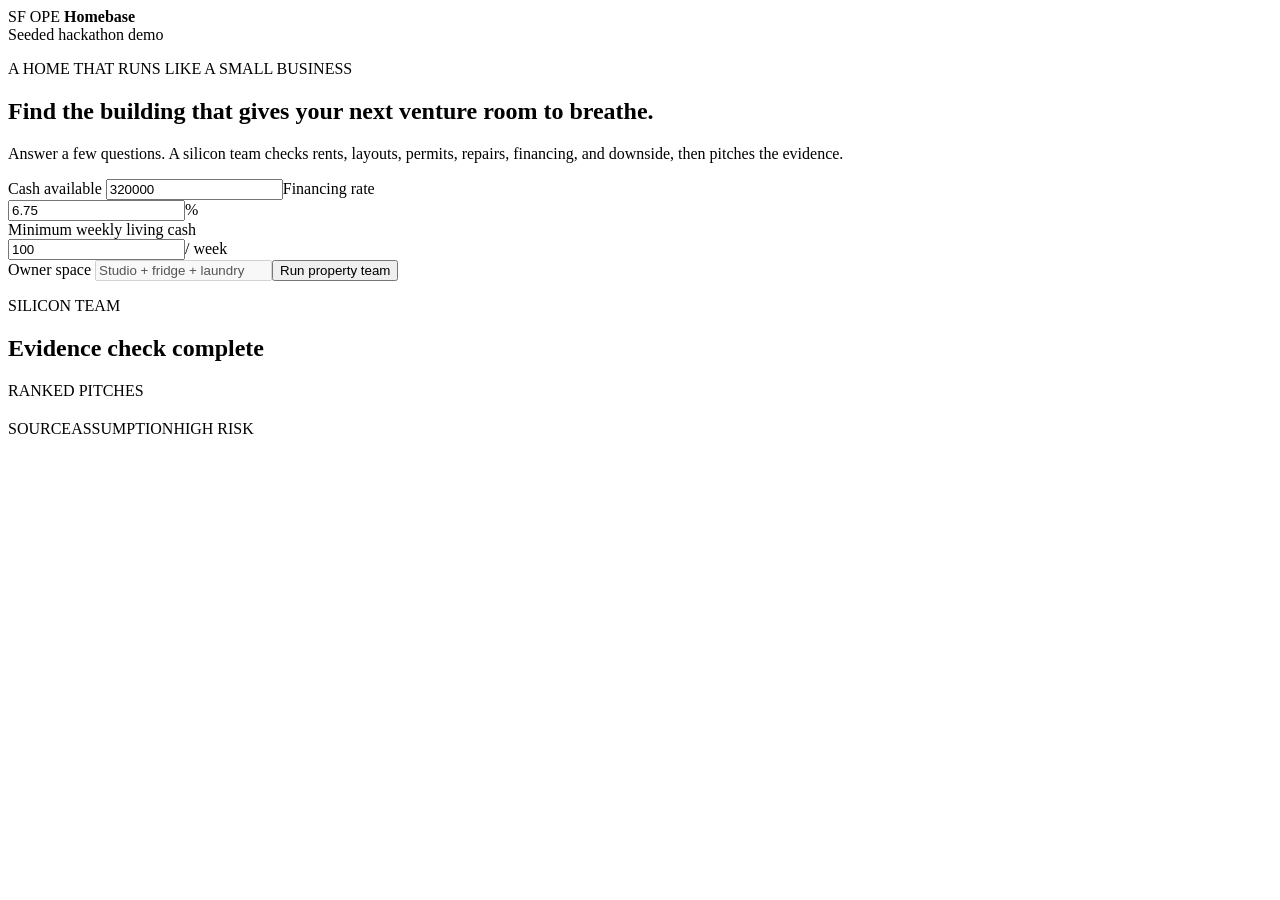
==== sf-ope-portal/templates/index.html @ 3e3f2c74 "Initial commit: SF OPE Homebase vertical slice" ====
<!doctype html><html><head><meta charset="utf-8"><meta name="viewport" content="width=device-width,initial-scale=1"><title>SF OPE Homebase</title><link rel="stylesheet" href="/static/app.css"></head><body><main><header><div class="brand">SF OPE <b>Homebase</b></div><div class="pill">Seeded hackathon demo</div></header><section class="hero"><div><p class="eyebrow">A HOME THAT RUNS LIKE A SMALL BUSINESS</p><h1>Find the building that gives your next venture room to breathe.</h1><p class="lede">Answer a few questions. A silicon team checks rents, layouts, permits, repairs, financing, and downside, then pitches the evidence.</p></div><form id="intake"><label>Cash available <input id="cash" type="number" value="320000"></label><label>Financing rate <div class="suffix"><input id="rate" type="number" step=".01" value="6.75"><span>%</span></div></label><label>Minimum weekly living cash <div class="suffix"><input id="floor" type="number" value="100"><span>/ week</span></div></label><label>Owner space <input value="Studio + fridge + laundry" disabled></label><button>Run property team</button></form></section><section id="work" class="hide"><div class="runbar"><div><p class="eyebrow">SILICON TEAM</p><h2>Evidence check complete</h2></div><div id="agents" class="agents"></div></div><div class="decision"><div><p class="eyebrow">RANKED PITCHES</p><h2 id="summary"></h2></div><div class="legend"><span class="tag src">SOURCE</span><span class="tag assume">ASSUMPTION</span><span class="tag danger">HIGH RISK</span></div></div><div id="cards"></div></section></main><script src="/static/app.js"></script></body></html>
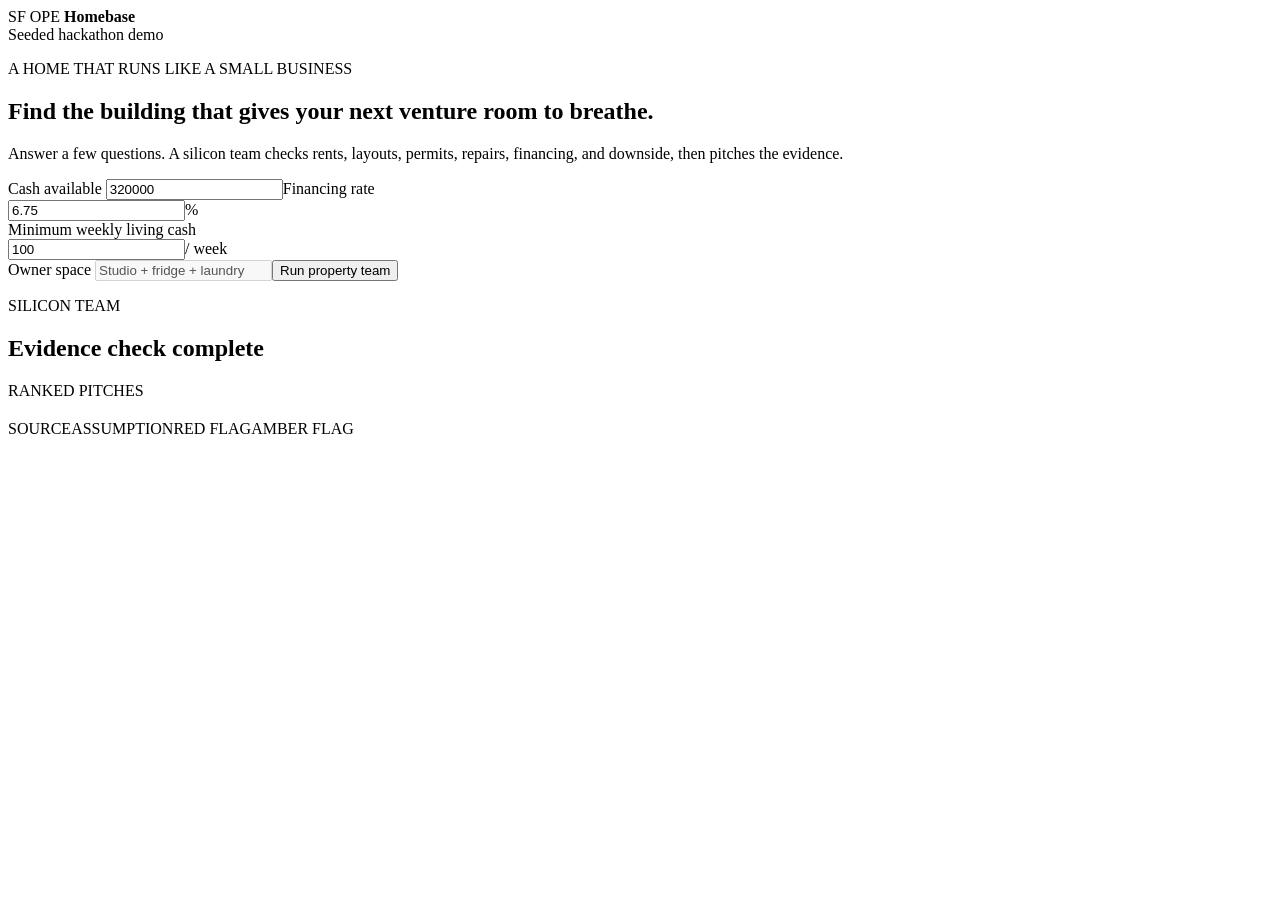
==== commit cddfdfc9: "Render decision briefs in the UI - Per-property numbers table with source tags ([listing]/[city-reco" ====
--- a/sf-ope-portal/templates/index.html
+++ b/sf-ope-portal/templates/index.html
@@ -1 +1 @@
-<!doctype html><html><head><meta charset="utf-8"><meta name="viewport" content="width=device-width,initial-scale=1"><title>SF OPE Homebase</title><link rel="stylesheet" href="/static/app.css"></head><body><main><header><div class="brand">SF OPE <b>Homebase</b></div><div class="pill">Seeded hackathon demo</div></header><section class="hero"><div><p class="eyebrow">A HOME THAT RUNS LIKE A SMALL BUSINESS</p><h1>Find the building that gives your next venture room to breathe.</h1><p class="lede">Answer a few questions. A silicon team checks rents, layouts, permits, repairs, financing, and downside, then pitches the evidence.</p></div><form id="intake"><label>Cash available <input id="cash" type="number" value="320000"></label><label>Financing rate <div class="suffix"><input id="rate" type="number" step=".01" value="6.75"><span>%</span></div></label><label>Minimum weekly living cash <div class="suffix"><input id="floor" type="number" value="100"><span>/ week</span></div></label><label>Owner space <input value="Studio + fridge + laundry" disabled></label><button>Run property team</button></form></section><section id="work" class="hide"><div class="runbar"><div><p class="eyebrow">SILICON TEAM</p><h2>Evidence check complete</h2></div><div id="agents" class="agents"></div></div><div class="decision"><div><p class="eyebrow">RANKED PITCHES</p><h2 id="summary"></h2></div><div class="legend"><span class="tag src">SOURCE</span><span class="tag assume">ASSUMPTION</span><span class="tag danger">HIGH RISK</span></div></div><div id="cards"></div></section></main><script src="/static/app.js"></script></body></html>
+<!doctype html><html><head><meta charset="utf-8"><meta name="viewport" content="width=device-width,initial-scale=1"><title>SF OPE Homebase</title><link rel="stylesheet" href="/static/app.css"></head><body><main><header><div class="brand">SF OPE <b>Homebase</b></div><div class="pill">Seeded hackathon demo</div></header><section class="hero"><div><p class="eyebrow">A HOME THAT RUNS LIKE A SMALL BUSINESS</p><h1>Find the building that gives your next venture room to breathe.</h1><p class="lede">Answer a few questions. A silicon team checks rents, layouts, permits, repairs, financing, and downside, then pitches the evidence.</p></div><form id="intake"><label>Cash available <input id="cash" type="number" value="320000"></label><label>Financing rate <div class="suffix"><input id="rate" type="number" step=".01" value="6.75"><span>%</span></div></label><label>Minimum weekly living cash <div class="suffix"><input id="floor" type="number" value="100"><span>/ week</span></div></label><label>Owner space <input value="Studio + fridge + laundry" disabled></label><button>Run property team</button></form></section><section id="work" class="hide"><div class="runbar"><div><p class="eyebrow">SILICON TEAM</p><h2>Evidence check complete</h2></div><div id="agents" class="agents"></div></div><div class="decision"><div><p class="eyebrow">RANKED PITCHES</p><h2 id="summary"></h2></div><div class="legend"><span class="tag src">SOURCE</span><span class="tag assume">ASSUMPTION</span><span class="risk">RED FLAG</span><span class="flag-amber">AMBER FLAG</span></div></div><div id="cards"></div></section></main><script src="/static/app.js"></script></body></html>
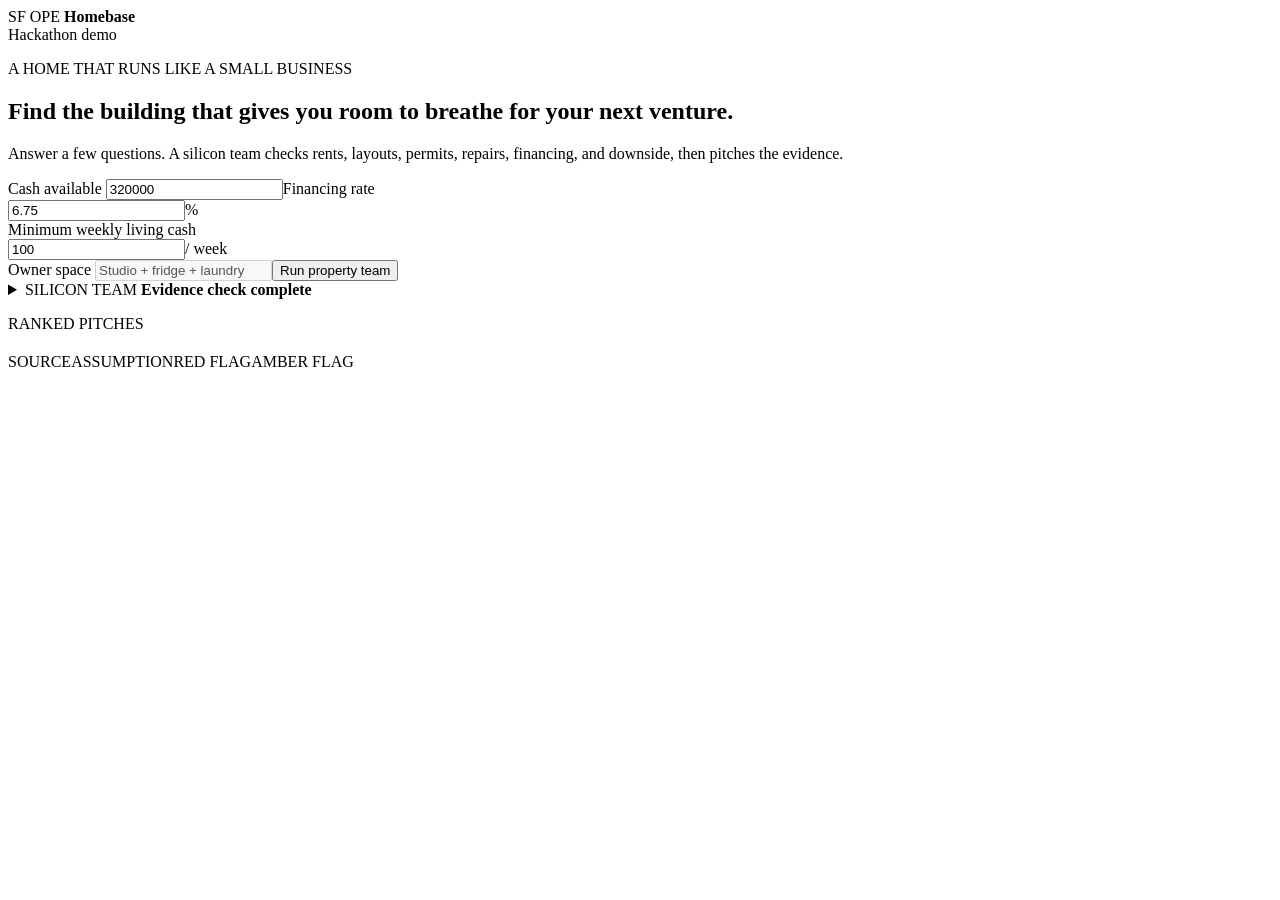
==== commit 473df599: "Expandable silicon-team and specialist tiles, live-record panel - SILICON TEAM tile expands to the r" ====
--- a/sf-ope-portal/templates/index.html
+++ b/sf-ope-portal/templates/index.html
@@ -1 +1 @@
-<!doctype html><html><head><meta charset="utf-8"><meta name="viewport" content="width=device-width,initial-scale=1"><title>SF OPE Homebase</title><link rel="stylesheet" href="/static/app.css"></head><body><main><header><div class="brand">SF OPE <b>Homebase</b></div><div class="pill">Seeded hackathon demo</div></header><section class="hero"><div><p class="eyebrow">A HOME THAT RUNS LIKE A SMALL BUSINESS</p><h1>Find the building that gives your next venture room to breathe.</h1><p class="lede">Answer a few questions. A silicon team checks rents, layouts, permits, repairs, financing, and downside, then pitches the evidence.</p></div><form id="intake"><label>Cash available <input id="cash" type="number" value="320000"></label><label>Financing rate <div class="suffix"><input id="rate" type="number" step=".01" value="6.75"><span>%</span></div></label><label>Minimum weekly living cash <div class="suffix"><input id="floor" type="number" value="100"><span>/ week</span></div></label><label>Owner space <input value="Studio + fridge + laundry" disabled></label><button>Run property team</button></form></section><section id="work" class="hide"><div class="runbar"><div><p class="eyebrow">SILICON TEAM</p><h2>Evidence check complete</h2></div><div id="agents" class="agents"></div></div><div class="decision"><div><p class="eyebrow">RANKED PITCHES</p><h2 id="summary"></h2></div><div class="legend"><span class="tag src">SOURCE</span><span class="tag assume">ASSUMPTION</span><span class="risk">RED FLAG</span><span class="flag-amber">AMBER FLAG</span></div></div><div id="cards"></div></section></main><script src="/static/app.js"></script></body></html>
+<!doctype html><html><head><meta charset="utf-8"><meta name="viewport" content="width=device-width,initial-scale=1"><title>SF OPE Homebase</title><link rel="stylesheet" href="/static/app.css"></head><body><main><header><div class="brand">SF OPE <b>Homebase</b></div><div class="pill">Hackathon demo</div></header><section class="hero"><div><p class="eyebrow">A HOME THAT RUNS LIKE A SMALL BUSINESS</p><h1>Find the building that gives you room to breathe for your next venture.</h1><p class="lede">Answer a few questions. A silicon team checks rents, layouts, permits, repairs, financing, and downside, then pitches the evidence.</p></div><form id="intake"><label>Cash available <input id="cash" type="number" value="320000"></label><label>Financing rate <div class="suffix"><input id="rate" type="number" step=".01" value="6.75"><span>%</span></div><small id="rate-note" class="field-note"></small></label><label>Minimum weekly living cash <div class="suffix"><input id="floor" type="number" value="100"><span>/ week</span></div></label><label>Owner space <input value="Studio + fridge + laundry" disabled></label><button>Run property team</button></form></section><section id="work" class="hide"><div class="runbar"><details class="team" id="team"><summary><span class="eyebrow">SILICON TEAM</span> <b>Evidence check complete</b> <span id="dm" class="tag src"></span></summary><ol id="teamlog" class="teamlog"></ol></details><div id="agents" class="agents"></div></div><div class="decision"><div><p class="eyebrow">RANKED PITCHES</p><h2 id="summary"></h2></div><div class="legend"><span class="tag src">SOURCE</span><span class="tag assume">ASSUMPTION</span><span class="risk">RED FLAG</span><span class="flag-amber">AMBER FLAG</span></div></div><div id="cards"></div></section></main><script src="/static/app.js"></script></body></html>
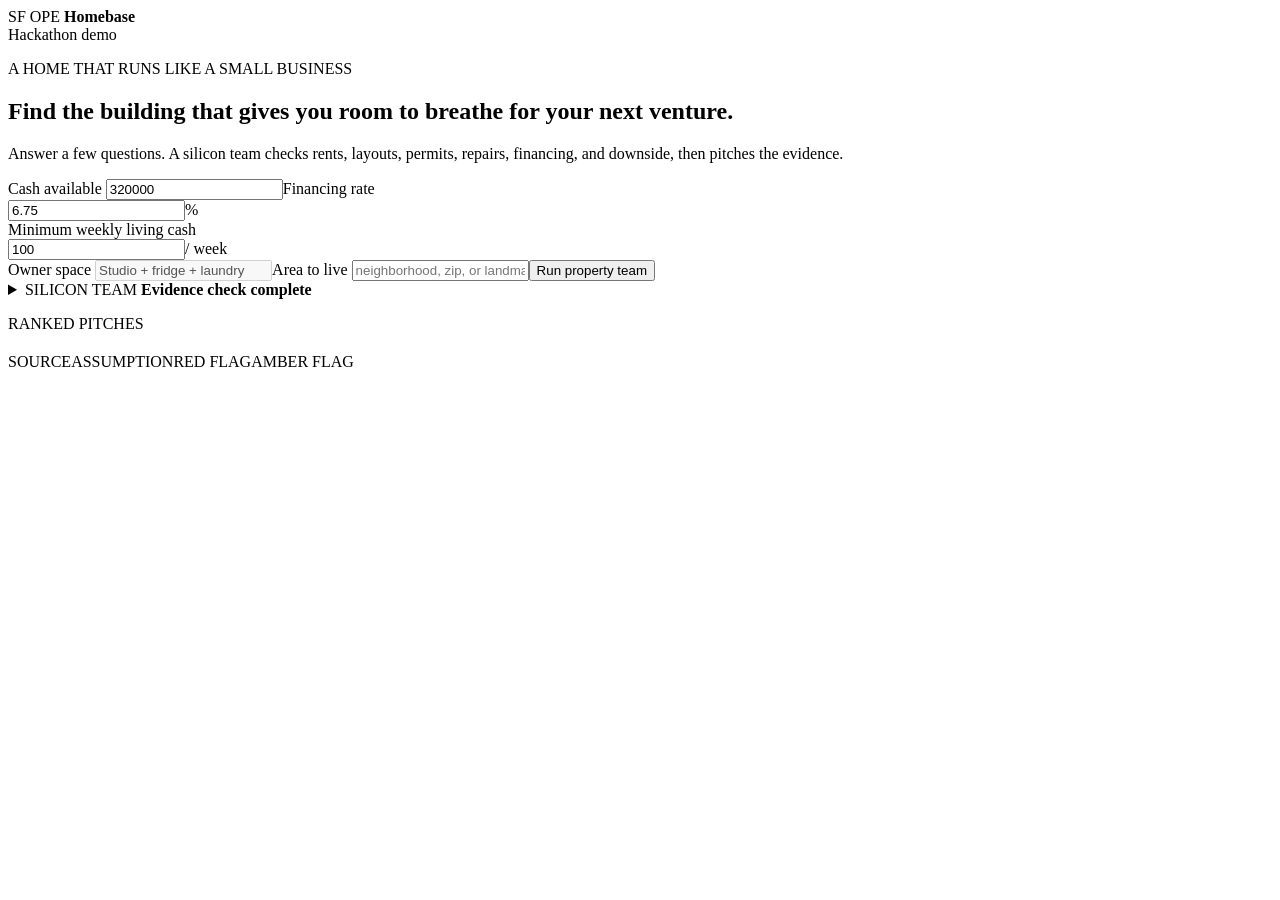
==== commit 5ae92add: "UI: area filter, amenities row/panel, Outside-your-area state, 11-role roster" ====
--- a/sf-ope-portal/templates/index.html
+++ b/sf-ope-portal/templates/index.html
@@ -1 +1 @@
-<!doctype html><html><head><meta charset="utf-8"><meta name="viewport" content="width=device-width,initial-scale=1"><title>SF OPE Homebase</title><link rel="stylesheet" href="/static/app.css"></head><body><main><header><div class="brand">SF OPE <b>Homebase</b></div><div class="pill">Hackathon demo</div></header><section class="hero"><div><p class="eyebrow">A HOME THAT RUNS LIKE A SMALL BUSINESS</p><h1>Find the building that gives you room to breathe for your next venture.</h1><p class="lede">Answer a few questions. A silicon team checks rents, layouts, permits, repairs, financing, and downside, then pitches the evidence.</p></div><form id="intake"><label>Cash available <input id="cash" type="number" value="320000"></label><label>Financing rate <div class="suffix"><input id="rate" type="number" step=".01" value="6.75"><span>%</span></div><small id="rate-note" class="field-note"></small></label><label>Minimum weekly living cash <div class="suffix"><input id="floor" type="number" value="100"><span>/ week</span></div></label><label>Owner space <input value="Studio + fridge + laundry" disabled></label><button>Run property team</button></form></section><section id="work" class="hide"><div class="runbar"><details class="team" id="team"><summary><span class="eyebrow">SILICON TEAM</span> <b>Evidence check complete</b> <span id="dm" class="tag src"></span></summary><ol id="teamlog" class="teamlog"></ol></details><div id="agents" class="agents"></div></div><div class="decision"><div><p class="eyebrow">RANKED PITCHES</p><h2 id="summary"></h2></div><div class="legend"><span class="tag src">SOURCE</span><span class="tag assume">ASSUMPTION</span><span class="risk">RED FLAG</span><span class="flag-amber">AMBER FLAG</span></div></div><div id="cards"></div></section></main><script src="/static/app.js"></script></body></html>
+<!doctype html><html><head><meta charset="utf-8"><meta name="viewport" content="width=device-width,initial-scale=1"><title>SF OPE Homebase</title><link rel="stylesheet" href="/static/app.css"></head><body><main><header><div class="brand">SF OPE <b>Homebase</b></div><div class="pill">Hackathon demo</div></header><section class="hero"><div><p class="eyebrow">A HOME THAT RUNS LIKE A SMALL BUSINESS</p><h1>Find the building that gives you room to breathe for your next venture.</h1><p class="lede">Answer a few questions. A silicon team checks rents, layouts, permits, repairs, financing, and downside, then pitches the evidence.</p></div><form id="intake"><label>Cash available <input id="cash" type="number" value="320000"></label><label>Financing rate <div class="suffix"><input id="rate" type="number" step=".01" value="6.75"><span>%</span></div><small id="rate-note" class="field-note"></small></label><label>Minimum weekly living cash <div class="suffix"><input id="floor" type="number" value="100"><span>/ week</span></div></label><label>Owner space <input value="Studio + fridge + laundry" disabled></label><label>Area to live <input id="geo" type="text" placeholder="neighborhood, zip, or landmark (optional)"></label><button>Run property team</button></form></section><section id="work" class="hide"><div class="runbar"><details class="team" id="team"><summary><span class="eyebrow">SILICON TEAM</span> <b>Evidence check complete</b> <span id="dm" class="tag src"></span></summary><ol id="teamlog" class="teamlog"></ol></details><div id="agents" class="agents"></div></div><div class="decision"><div><p class="eyebrow">RANKED PITCHES</p><h2 id="summary"></h2></div><div class="legend"><span class="tag src">SOURCE</span><span class="tag assume">ASSUMPTION</span><span class="risk">RED FLAG</span><span class="flag-amber">AMBER FLAG</span></div></div><div id="cards"></div></section></main><script src="/static/app.js"></script></body></html>
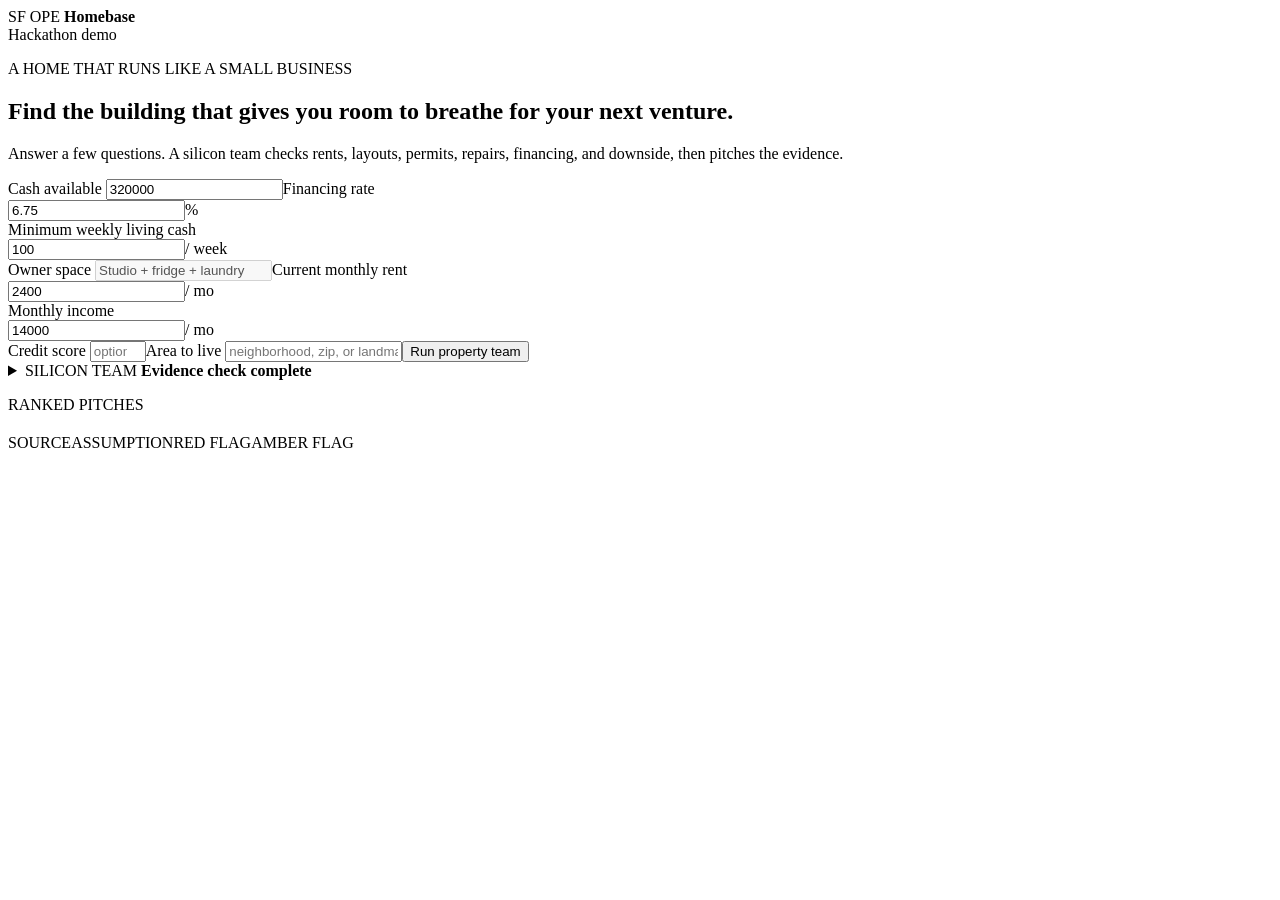
==== commit 43db0659: "UI: rent/income/credit intake fields, Financing fit row, address opens Google Maps" ====
--- a/sf-ope-portal/templates/index.html
+++ b/sf-ope-portal/templates/index.html
@@ -1 +1 @@
-<!doctype html><html><head><meta charset="utf-8"><meta name="viewport" content="width=device-width,initial-scale=1"><title>SF OPE Homebase</title><link rel="stylesheet" href="/static/app.css"></head><body><main><header><div class="brand">SF OPE <b>Homebase</b></div><div class="pill">Hackathon demo</div></header><section class="hero"><div><p class="eyebrow">A HOME THAT RUNS LIKE A SMALL BUSINESS</p><h1>Find the building that gives you room to breathe for your next venture.</h1><p class="lede">Answer a few questions. A silicon team checks rents, layouts, permits, repairs, financing, and downside, then pitches the evidence.</p></div><form id="intake"><label>Cash available <input id="cash" type="number" value="320000"></label><label>Financing rate <div class="suffix"><input id="rate" type="number" step=".01" value="6.75"><span>%</span></div><small id="rate-note" class="field-note"></small></label><label>Minimum weekly living cash <div class="suffix"><input id="floor" type="number" value="100"><span>/ week</span></div></label><label>Owner space <input value="Studio + fridge + laundry" disabled></label><label>Area to live <input id="geo" type="text" placeholder="neighborhood, zip, or landmark (optional)"></label><button>Run property team</button></form></section><section id="work" class="hide"><div class="runbar"><details class="team" id="team"><summary><span class="eyebrow">SILICON TEAM</span> <b>Evidence check complete</b> <span id="dm" class="tag src"></span></summary><ol id="teamlog" class="teamlog"></ol></details><div id="agents" class="agents"></div></div><div class="decision"><div><p class="eyebrow">RANKED PITCHES</p><h2 id="summary"></h2></div><div class="legend"><span class="tag src">SOURCE</span><span class="tag assume">ASSUMPTION</span><span class="risk">RED FLAG</span><span class="flag-amber">AMBER FLAG</span></div></div><div id="cards"></div></section></main><script src="/static/app.js"></script></body></html>
+<!doctype html><html><head><meta charset="utf-8"><meta name="viewport" content="width=device-width,initial-scale=1"><title>SF OPE Homebase</title><link rel="stylesheet" href="/static/app.css"></head><body><main><header><div class="brand">SF OPE <b>Homebase</b></div><div class="pill">Hackathon demo</div></header><section class="hero"><div><p class="eyebrow">A HOME THAT RUNS LIKE A SMALL BUSINESS</p><h1>Find the building that gives you room to breathe for your next venture.</h1><p class="lede">Answer a few questions. A silicon team checks rents, layouts, permits, repairs, financing, and downside, then pitches the evidence.</p></div><form id="intake"><label>Cash available <input id="cash" type="number" value="320000"></label><label>Financing rate <div class="suffix"><input id="rate" type="number" step=".01" value="6.75"><span>%</span></div><small id="rate-note" class="field-note"></small></label><label>Minimum weekly living cash <div class="suffix"><input id="floor" type="number" value="100"><span>/ week</span></div></label><label>Owner space <input value="Studio + fridge + laundry" disabled></label><label>Current monthly rent <div class="suffix"><input id="rent" type="number" value="2400"><span>/ mo</span></div></label><label>Monthly income <div class="suffix"><input id="income" type="number" value="14000"><span>/ mo</span></div></label><label>Credit score <input id="credit" type="number" min="300" max="850" placeholder="optional"></label><label>Area to live <input id="geo" type="text" placeholder="neighborhood, zip, or landmark (optional)"></label><button>Run property team</button></form></section><section id="work" class="hide"><div class="runbar"><details class="team" id="team"><summary><span class="eyebrow">SILICON TEAM</span> <b>Evidence check complete</b> <span id="dm" class="tag src"></span></summary><ol id="teamlog" class="teamlog"></ol></details><div id="agents" class="agents"></div></div><div class="decision"><div><p class="eyebrow">RANKED PITCHES</p><h2 id="summary"></h2></div><div class="legend"><span class="tag src">SOURCE</span><span class="tag assume">ASSUMPTION</span><span class="risk">RED FLAG</span><span class="flag-amber">AMBER FLAG</span></div></div><div id="cards"></div></section></main><script src="/static/app.js"></script></body></html>
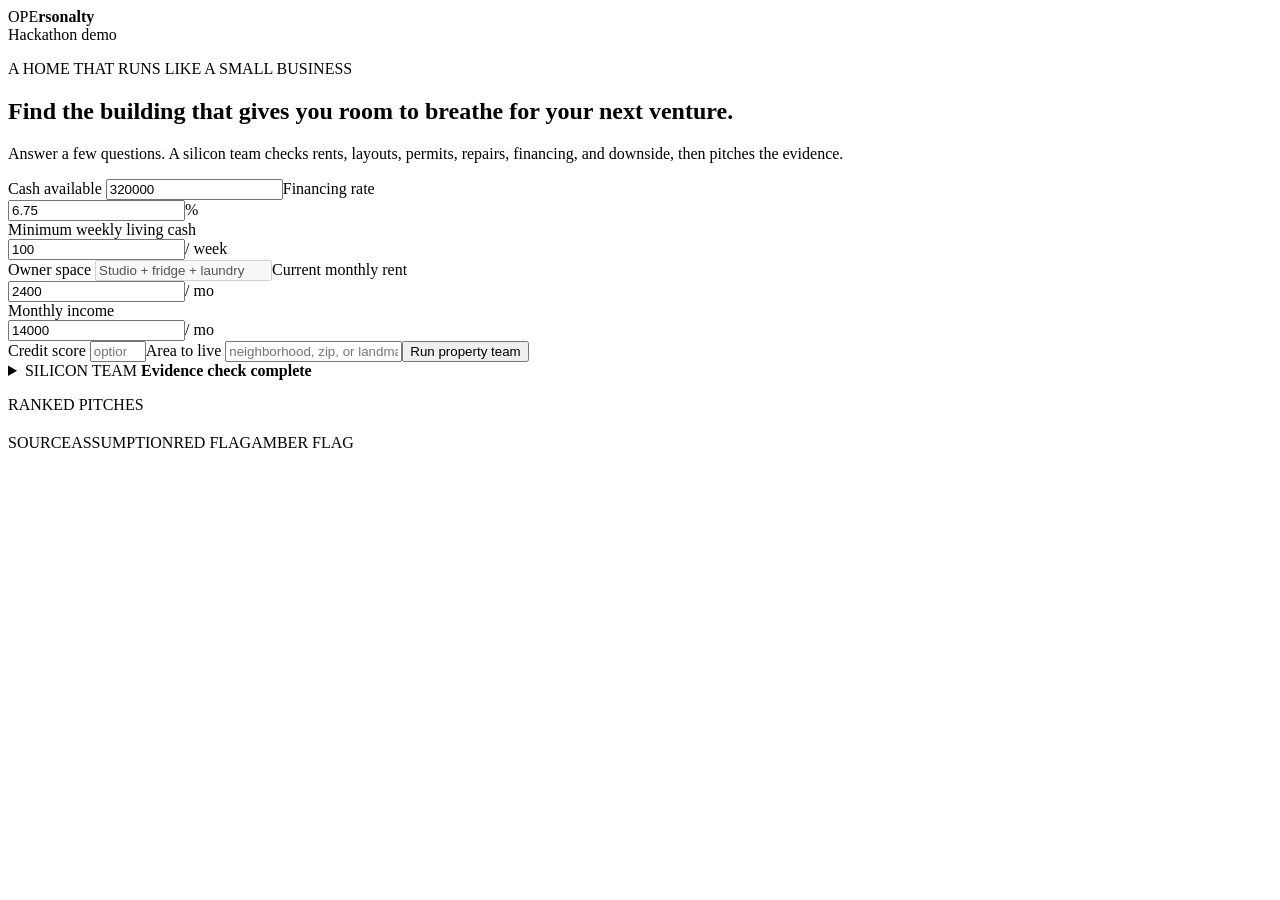
==== commit 71951962: "Rename brand: SF OPE Homebase -> OPErsonalty" ====
--- a/sf-ope-portal/templates/index.html
+++ b/sf-ope-portal/templates/index.html
@@ -1 +1 @@
-<!doctype html><html><head><meta charset="utf-8"><meta name="viewport" content="width=device-width,initial-scale=1"><title>SF OPE Homebase</title><link rel="stylesheet" href="/static/app.css"></head><body><main><header><div class="brand">SF OPE <b>Homebase</b></div><div class="pill">Hackathon demo</div></header><section class="hero"><div><p class="eyebrow">A HOME THAT RUNS LIKE A SMALL BUSINESS</p><h1>Find the building that gives you room to breathe for your next venture.</h1><p class="lede">Answer a few questions. A silicon team checks rents, layouts, permits, repairs, financing, and downside, then pitches the evidence.</p></div><form id="intake"><label>Cash available <input id="cash" type="number" value="320000"></label><label>Financing rate <div class="suffix"><input id="rate" type="number" step=".01" value="6.75"><span>%</span></div><small id="rate-note" class="field-note"></small></label><label>Minimum weekly living cash <div class="suffix"><input id="floor" type="number" value="100"><span>/ week</span></div></label><label>Owner space <input value="Studio + fridge + laundry" disabled></label><label>Current monthly rent <div class="suffix"><input id="rent" type="number" value="2400"><span>/ mo</span></div></label><label>Monthly income <div class="suffix"><input id="income" type="number" value="14000"><span>/ mo</span></div></label><label>Credit score <input id="credit" type="number" min="300" max="850" placeholder="optional"></label><label>Area to live <input id="geo" type="text" placeholder="neighborhood, zip, or landmark (optional)"></label><button>Run property team</button></form></section><section id="work" class="hide"><div class="runbar"><details class="team" id="team"><summary><span class="eyebrow">SILICON TEAM</span> <b>Evidence check complete</b> <span id="dm" class="tag src"></span></summary><ol id="teamlog" class="teamlog"></ol></details><div id="agents" class="agents"></div></div><div class="decision"><div><p class="eyebrow">RANKED PITCHES</p><h2 id="summary"></h2></div><div class="legend"><span class="tag src">SOURCE</span><span class="tag assume">ASSUMPTION</span><span class="risk">RED FLAG</span><span class="flag-amber">AMBER FLAG</span></div></div><div id="cards"></div></section></main><script src="/static/app.js"></script></body></html>
+<!doctype html><html><head><meta charset="utf-8"><meta name="viewport" content="width=device-width,initial-scale=1"><title>OPErsonalty</title><link rel="stylesheet" href="/static/app.css"></head><body><main><header><div class="brand">OPE<b>rsonalty</b></div><div class="pill">Hackathon demo</div></header><section class="hero"><div><p class="eyebrow">A HOME THAT RUNS LIKE A SMALL BUSINESS</p><h1>Find the building that gives you room to breathe for your next venture.</h1><p class="lede">Answer a few questions. A silicon team checks rents, layouts, permits, repairs, financing, and downside, then pitches the evidence.</p></div><form id="intake"><label>Cash available <input id="cash" type="number" value="320000"></label><label>Financing rate <div class="suffix"><input id="rate" type="number" step=".01" value="6.75"><span>%</span></div><small id="rate-note" class="field-note"></small></label><label>Minimum weekly living cash <div class="suffix"><input id="floor" type="number" value="100"><span>/ week</span></div></label><label>Owner space <input value="Studio + fridge + laundry" disabled></label><label>Current monthly rent <div class="suffix"><input id="rent" type="number" value="2400"><span>/ mo</span></div></label><label>Monthly income <div class="suffix"><input id="income" type="number" value="14000"><span>/ mo</span></div></label><label>Credit score <input id="credit" type="number" min="300" max="850" placeholder="optional"></label><label>Area to live <input id="geo" type="text" placeholder="neighborhood, zip, or landmark (optional)"></label><button>Run property team</button></form></section><section id="work" class="hide"><div class="runbar"><details class="team" id="team"><summary><span class="eyebrow">SILICON TEAM</span> <b>Evidence check complete</b> <span id="dm" class="tag src"></span></summary><ol id="teamlog" class="teamlog"></ol></details><div id="agents" class="agents"></div></div><div class="decision"><div><p class="eyebrow">RANKED PITCHES</p><h2 id="summary"></h2></div><div class="legend"><span class="tag src">SOURCE</span><span class="tag assume">ASSUMPTION</span><span class="risk">RED FLAG</span><span class="flag-amber">AMBER FLAG</span></div></div><div id="cards"></div></section></main><script src="/static/app.js"></script></body></html>
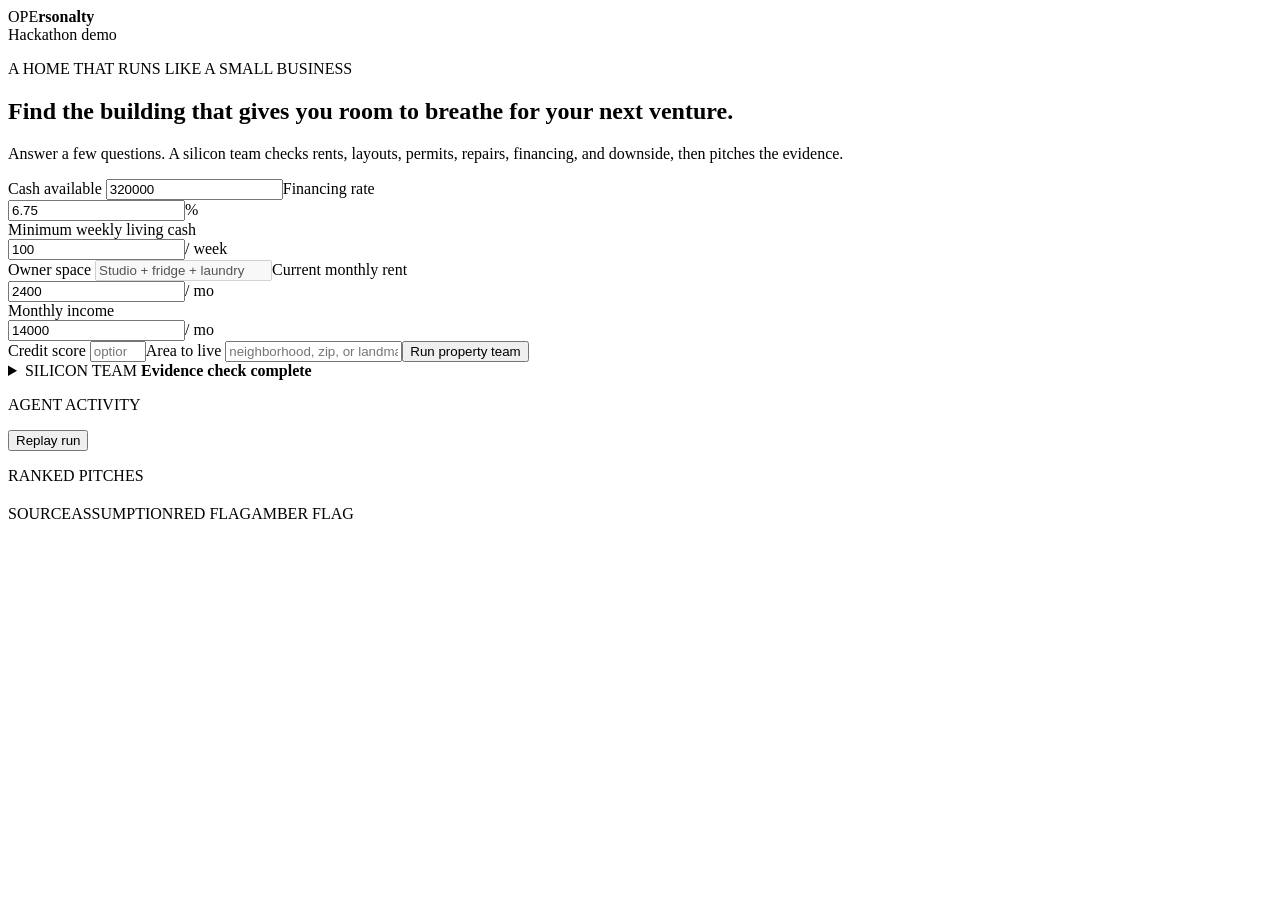
==== commit 5535bc34: "Agent activity view: replay of the actual run log with live tile highlighting + feed" ====
--- a/sf-ope-portal/templates/index.html
+++ b/sf-ope-portal/templates/index.html
@@ -1 +1 @@
-<!doctype html><html><head><meta charset="utf-8"><meta name="viewport" content="width=device-width,initial-scale=1"><title>OPErsonalty</title><link rel="stylesheet" href="/static/app.css"></head><body><main><header><div class="brand">OPE<b>rsonalty</b></div><div class="pill">Hackathon demo</div></header><section class="hero"><div><p class="eyebrow">A HOME THAT RUNS LIKE A SMALL BUSINESS</p><h1>Find the building that gives you room to breathe for your next venture.</h1><p class="lede">Answer a few questions. A silicon team checks rents, layouts, permits, repairs, financing, and downside, then pitches the evidence.</p></div><form id="intake"><label>Cash available <input id="cash" type="number" value="320000"></label><label>Financing rate <div class="suffix"><input id="rate" type="number" step=".01" value="6.75"><span>%</span></div><small id="rate-note" class="field-note"></small></label><label>Minimum weekly living cash <div class="suffix"><input id="floor" type="number" value="100"><span>/ week</span></div></label><label>Owner space <input value="Studio + fridge + laundry" disabled></label><label>Current monthly rent <div class="suffix"><input id="rent" type="number" value="2400"><span>/ mo</span></div></label><label>Monthly income <div class="suffix"><input id="income" type="number" value="14000"><span>/ mo</span></div></label><label>Credit score <input id="credit" type="number" min="300" max="850" placeholder="optional"></label><label>Area to live <input id="geo" type="text" placeholder="neighborhood, zip, or landmark (optional)"></label><button>Run property team</button></form></section><section id="work" class="hide"><div class="runbar"><details class="team" id="team"><summary><span class="eyebrow">SILICON TEAM</span> <b>Evidence check complete</b> <span id="dm" class="tag src"></span></summary><ol id="teamlog" class="teamlog"></ol></details><div id="agents" class="agents"></div></div><div class="decision"><div><p class="eyebrow">RANKED PITCHES</p><h2 id="summary"></h2></div><div class="legend"><span class="tag src">SOURCE</span><span class="tag assume">ASSUMPTION</span><span class="risk">RED FLAG</span><span class="flag-amber">AMBER FLAG</span></div></div><div id="cards"></div></section></main><script src="/static/app.js"></script></body></html>
+<!doctype html><html><head><meta charset="utf-8"><meta name="viewport" content="width=device-width,initial-scale=1"><title>OPErsonalty</title><link rel="stylesheet" href="/static/app.css"></head><body><main><header><div class="brand">OPE<b>rsonalty</b></div><div class="pill">Hackathon demo</div></header><section class="hero"><div><p class="eyebrow">A HOME THAT RUNS LIKE A SMALL BUSINESS</p><h1>Find the building that gives you room to breathe for your next venture.</h1><p class="lede">Answer a few questions. A silicon team checks rents, layouts, permits, repairs, financing, and downside, then pitches the evidence.</p></div><form id="intake"><label>Cash available <input id="cash" type="number" value="320000"></label><label>Financing rate <div class="suffix"><input id="rate" type="number" step=".01" value="6.75"><span>%</span></div><small id="rate-note" class="field-note"></small></label><label>Minimum weekly living cash <div class="suffix"><input id="floor" type="number" value="100"><span>/ week</span></div></label><label>Owner space <input value="Studio + fridge + laundry" disabled></label><label>Current monthly rent <div class="suffix"><input id="rent" type="number" value="2400"><span>/ mo</span></div></label><label>Monthly income <div class="suffix"><input id="income" type="number" value="14000"><span>/ mo</span></div></label><label>Credit score <input id="credit" type="number" min="300" max="850" placeholder="optional"></label><label>Area to live <input id="geo" type="text" placeholder="neighborhood, zip, or landmark (optional)"></label><button>Run property team</button></form></section><section id="work" class="hide"><div class="runbar"><details class="team" id="team"><summary><span class="eyebrow">SILICON TEAM</span> <b>Evidence check complete</b> <span id="dm" class="tag src"></span></summary><ol id="teamlog" class="teamlog"></ol></details><div id="agents" class="agents"></div></div><div class="activity"><div class="acthead"><p class="eyebrow">AGENT ACTIVITY</p><button id="replay" type="button" class="mini">Replay run</button></div><ol id="feed" class="feed"></ol></div><div class="decision"><div><p class="eyebrow">RANKED PITCHES</p><h2 id="summary"></h2></div><div class="legend"><span class="tag src">SOURCE</span><span class="tag assume">ASSUMPTION</span><span class="risk">RED FLAG</span><span class="flag-amber">AMBER FLAG</span></div></div><div id="cards"></div></section></main><script src="/static/app.js"></script></body></html>
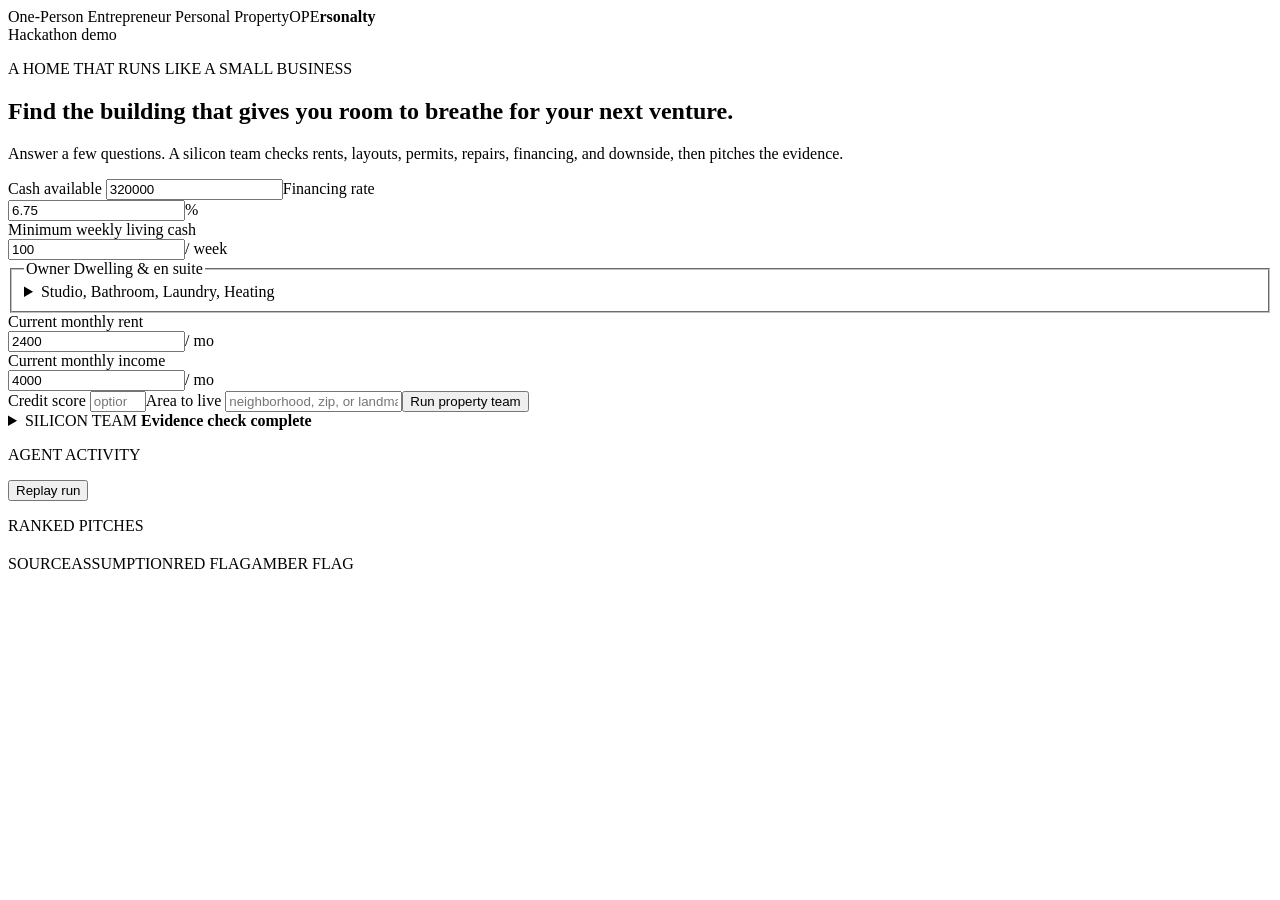
==== commit 5e5d8214: "Polish intake and scroll experience" ====
--- a/sf-ope-portal/templates/index.html
+++ b/sf-ope-portal/templates/index.html
@@ -1 +1 @@
-<!doctype html><html><head><meta charset="utf-8"><meta name="viewport" content="width=device-width,initial-scale=1"><title>OPErsonalty</title><link rel="stylesheet" href="/static/app.css"></head><body><main><header><div class="brand">OPE<b>rsonalty</b></div><div class="pill">Hackathon demo</div></header><section class="hero"><div><p class="eyebrow">A HOME THAT RUNS LIKE A SMALL BUSINESS</p><h1>Find the building that gives you room to breathe for your next venture.</h1><p class="lede">Answer a few questions. A silicon team checks rents, layouts, permits, repairs, financing, and downside, then pitches the evidence.</p></div><form id="intake"><label>Cash available <input id="cash" type="number" value="320000"></label><label>Financing rate <div class="suffix"><input id="rate" type="number" step=".01" value="6.75"><span>%</span></div><small id="rate-note" class="field-note"></small></label><label>Minimum weekly living cash <div class="suffix"><input id="floor" type="number" value="100"><span>/ week</span></div></label><label>Owner space <input value="Studio + fridge + laundry" disabled></label><label>Current monthly rent <div class="suffix"><input id="rent" type="number" value="2400"><span>/ mo</span></div></label><label>Monthly income <div class="suffix"><input id="income" type="number" value="14000"><span>/ mo</span></div></label><label>Credit score <input id="credit" type="number" min="300" max="850" placeholder="optional"></label><label>Area to live <input id="geo" type="text" placeholder="neighborhood, zip, or landmark (optional)"></label><button>Run property team</button></form></section><section id="work" class="hide"><div class="runbar"><details class="team" id="team"><summary><span class="eyebrow">SILICON TEAM</span> <b>Evidence check complete</b> <span id="dm" class="tag src"></span></summary><ol id="teamlog" class="teamlog"></ol></details><div id="agents" class="agents"></div></div><div class="activity"><div class="acthead"><p class="eyebrow">AGENT ACTIVITY</p><button id="replay" type="button" class="mini">Replay run</button></div><ol id="feed" class="feed"></ol></div><div class="decision"><div><p class="eyebrow">RANKED PITCHES</p><h2 id="summary"></h2></div><div class="legend"><span class="tag src">SOURCE</span><span class="tag assume">ASSUMPTION</span><span class="risk">RED FLAG</span><span class="flag-amber">AMBER FLAG</span></div></div><div id="cards"></div></section></main><script src="/static/app.js"></script></body></html>
+<!doctype html><html><head><meta charset="utf-8"><meta name="viewport" content="width=device-width,initial-scale=1"><title>OPErsonalty</title><link rel="stylesheet" href="/static/app.css"></head><body><main><header><div class="brand" aria-label="OPErsonalty"><span class="brand-long" aria-hidden="true">One-Person Entrepreneur Personal Property</span><span class="brand-short" aria-hidden="true">OPE<b>rsonalty</b></span></div><div class="pill">Hackathon demo</div></header><section class="hero"><div><p class="eyebrow">A HOME THAT RUNS LIKE A SMALL BUSINESS</p><h1>Find the building that gives you room to breathe for your next venture.</h1><p class="lede">Answer a few questions. A silicon team checks rents, layouts, permits, repairs, financing, and downside, then pitches the evidence.</p></div><form id="intake"><label>Cash available <input id="cash" type="number" value="320000"></label><label>Financing rate <div class="suffix"><input id="rate" type="number" step=".01" value="6.75"><span>%</span></div><small id="rate-note" class="field-note"></small></label><label>Minimum weekly living cash <div class="suffix"><input id="floor" type="number" value="100"><span>/ week</span></div></label><fieldset class="owner-space"><legend>Owner Dwelling &amp; en suite</legend><details class="checkdrop"><summary><span class="check-summary">Studio, Bathroom, Laundry, Heating</span></summary><div class="check-options"><label><input type="checkbox" name="owner-space" value="Studio" checked> Studio</label><label><input type="checkbox" name="owner-space" value="1Br"> 1Br</label><label><input type="checkbox" name="owner-space" value="Bathroom" checked> Bathroom</label><label><input type="checkbox" name="owner-space" value="Laundry" checked> Laundry</label><label><input type="checkbox" name="owner-space" value="Heating" checked> Heating</label></div></details></fieldset><label>Current monthly rent <div class="suffix"><input id="rent" type="number" value="2400"><span>/ mo</span></div></label><label>Current monthly income <div class="suffix"><input id="income" type="number" value="4000"><span>/ mo</span></div></label><label>Credit score <input id="credit" type="number" min="300" max="850" placeholder="optional"></label><label>Area to live <input id="geo" type="text" placeholder="neighborhood, zip, or landmark (optional)"></label><button>Run property team</button></form></section><section id="work" class="hide"><div class="runbar"><details class="team" id="team"><summary><span class="eyebrow">SILICON TEAM</span> <b>Evidence check complete</b> <span id="dm" class="tag src"></span></summary><ol id="teamlog" class="teamlog"></ol></details><div id="agents" class="agents"></div></div><div class="activity"><div class="acthead"><p class="eyebrow">AGENT ACTIVITY</p><button id="replay" type="button" class="mini">Replay run</button></div><ol id="feed" class="feed"></ol></div><div class="decision"><div><p class="eyebrow">RANKED PITCHES</p><h2 id="summary"></h2></div><div class="legend"><span class="tag src">SOURCE</span><span class="tag assume">ASSUMPTION</span><span class="risk">RED FLAG</span><span class="flag-amber">AMBER FLAG</span></div></div><div id="cards"></div></section></main><script src="/static/app.js"></script></body></html>
